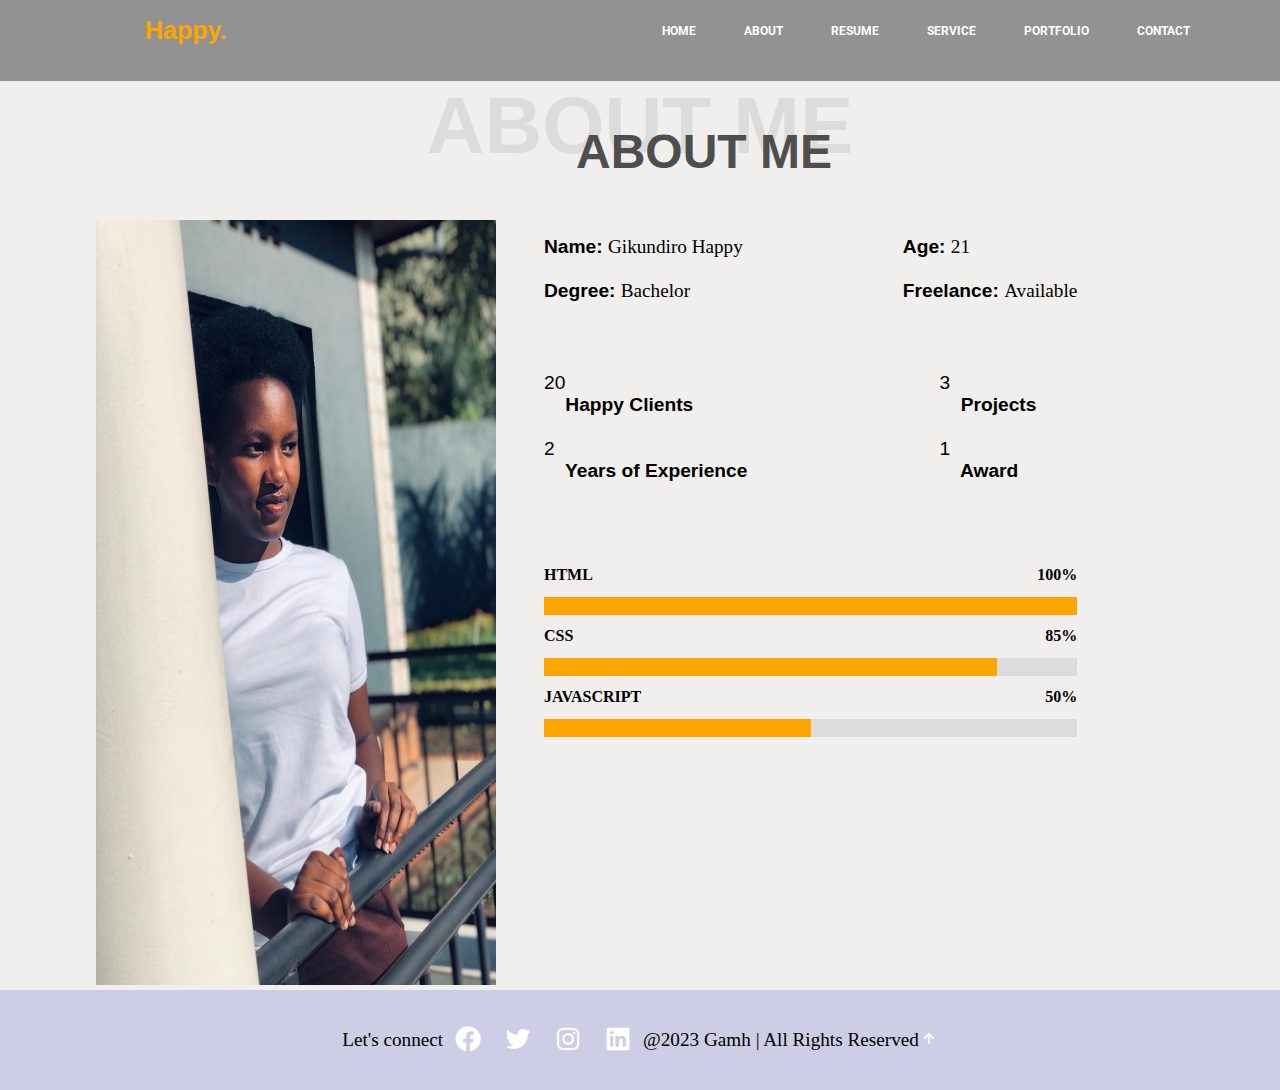
==== about.html @ 7fcf054d "linking html  pages with a css page" ====
<!DOCTYPE html>
<html lang="en">
  <head>
    <meta charset="UTF-8" />
    <meta http-equiv="X-UA-Compatible" content="IE=edge" />
    <meta name="viewport" content="width=device-width, initial-scale=1.0" />
    <title>MY PORTFOLIO</title>
    <link
      rel="icon"
      href="https://images.pexels.com/photos/4065876/pexels-photo-4065876.jpeg?auto=compress&cs=tinysrgb&w=600"
    />
    <link
      rel="stylesheet"
      href="https://code.ionicframework.com/ionicons/2.0.1/css/ionicons.min.css"
    />
    <link rel="preconnect" href="https://fonts.googleapis.com" />
    <link rel="preconnect" href="https://fonts.gstatic.com" crossorigin />
    <link
      href="https://fonts.googleapis.com/css2?family=Roboto:ital,wght@0,100;0,300;0,400;0,500;0,700;1,300;1,400;1,700&display=swap"
      rel="stylesheet"
    />
    <link rel="stylesheet" href="index.css" />
    <link
      href="https://unpkg.com/boxicons@2.1.4/css/boxicons.min.css"
      rel="stylesheet"
    />
  </head>
  <body>
    <div class="nav-bar">
      <div class="logo">
        <!-- <img src="./images/logo.PNG" alt=""> -->
        <p><a href="#home"> Happy.</a></p>
      </div>
      <div>
        <ul class="nav-list">
          <li class="nav-link"><a href="index.html">HOME</a></li>
          <li class="nav-link"><a href="about.html">ABOUT</a></li>
          <li class="nav-link"><a href="resume.html">RESUME</a></li>
          <li class="nav-link"><a href="service.html">SERVICE</a></li>
          <li class="nav-link"><a href="portfolio.html">PORTFOLIO</a></li>
          <li class="nav-link"><a href="contact.html">CONTACT</a></li>
        </ul>
      </div>
    </div>
    <div class="container">
        <div class="about" id="about">
            <div class="about-section">
              <div class="word">
                <h1 class="par">ABOUT ME</h1>
                <h3 class="para">ABOUT ME</h3>
              </div>
              <div class="both">
                <div class="image-box">
                  <img src="images/photo.jpeg" alt="" />
                </div>
                <div class="division">
                <div class="part">
                  <div class="part-one">
                    <p><span class="ion-chevron-right"></span><b><span class="fact"> Name: </b></span>Gikundiro Happy</p><br>
                    <p><span class="ion-chevron-right"></span><b><span class="fact"> Degree: </b></span>Bachelor</p><br>
                    </div>
                    <div class="part-two">
                    <p><span class="ion-chevron-right"></span><b><span class="fact"> Age: </b></span>21</p><br>
                    <p><span class="ion-chevron-right"></span><b><span class="fact"> Freelance: </b></span>Available</p>
                  </div>
                </div>
                <div class="key">
                  <div class="key-one">
                    <p><span class="ion-happy-outline"></span><span class="fact"> 20<b> <br>&nbsp &nbsp  Happy Clients</b></span></p><br>
                    <p><span class="ion-android-time"></span><span class="fact"> 2<b> <br>&nbsp &nbsp  Years of Experience</b></span></p><br>
                  </div>
                  <div class="key-two">
                    <p><span class="ion-ios-browsers-outline"></span><span class="fact"> 3<b><br> &nbsp &nbsp Projects</b></span></p><br>
                    <p><span class="ion-ribbon-b"></span><span class="fact"> 1<b><br>&nbsp &nbsp  Award</b></span></p><br>
                  </div>
                </div>
                <div class="skills">
                  <div class="html-skills">
                    <div>HTML</div>
                    <div>100%</div>
                     </div><br>
                   <span class="bar"><span class="html"></span></span><br>
                   
                  <div class="html-skills">
                    <div>CSS</div>
                    <div>85%</div>
                    </div> <br>
                    <span class="bar"><span class="css"></span></span><br>
      
                  <div class="html-skills">
                    <div>JAVASCRIPT</div>
                    <div>50%</div>
                    </div><br>
                    <span class="bar"><span class="js"></span></span><br>
                </div>
              </div>
              </div>
            </div>
          </div>
    </div>
    <footer>
      
      <p>Let's connect</p>
      <ul class="social-icons">
        <li>
          <a href="#"
            ><span
              ><i
                class="bx bxl-facebook-circle"
                style="color: #fffffe"
              ></i></span
          ></a>
        </li>
        <li>
          <a href="#"
            ><span><i class="bx bxl-twitter" style="color: #fffffe"></i></span
          ></a>
        </li>
        <li>
          <a href="#"
            ><span><i class="bx bxl-instagram" style="color: #fcfcfb"></i></span
          ></a>
        </li>
        <li>
          <a href="#"
            ><span
              ><i
                class="bx bxl-linkedin-square"
                style="color: #fffffe"
              ></i></span
          ></a>
        </li>
      </ul>
      <br />
      <p class="copyright">@2023 Gamh | All Rights Reserved</p>
      <a href="about.html"
        ><span class="fresh"
          ><i class="bx bx-up-arrow-alt" style="color: #ffffff"></i></span
      ></a>
    </footer>
  </body>
</html>
---- index.css ----
* {
  padding: 0;
  margin: 0;
  box-sizing: border-box;
}
body {
  font-size: 1.2rem;
  color: black;
  background-color: rgb(241, 238, 238);
  font-family: " Arial, sans-serif";
}

/* My home page section */
.content {
  height: 100vh;
  background-position: center;
  background-repeat: no-repeat;
  background-size: cover;
  background-attachment: fixed;
  object-fit: cover;
  background-image: url(https://images.pexels.com/photos/2528118/pexels-photo-2528118.jpeg?auto=compress&cs=tinysrgb&w=600);
  opacity: 0.9;
  padding: 15rem 0rem 0rem 10rem;
  line-height: 1.5rem;
}
.name h3 {
  font-family: "Franklin Gothic Medium", "Arial Narrow", Arial, sans-serif;
}
.name h3::after {
  content: "";
  width: 20%;
  height: 2px;
  display: block;
  position: relative;
  background-color: orange;
  bottom: 0px;
  margin-left: 220px;
}
.name p {
  font-size: 23px;
}
.icons-ic {
  margin: 0.3rem;
}
.icons-ic i {
  background-color: rgb(208, 196, 196);
  margin: 0 auto 20px auto;
  border-radius: 50%;
  text-align: center;
  display: inline-block;
  padding-top: 0.5rem;
  height: 2.5rem;
  width: 2.5rem;
  font-size: 1.6rem;
}
.icons-ic i:hover {
  background: orange;
}
.name h3 {
  font-weight: bold;
  font-family: "Franklin Gothic Medium", "Arial Narrow", Arial, sans-serif;
}
.nav-bar {
  padding-bottom: 1rem;
  position: fixed;
  background-color: rgb(147, 146, 146);
  width: 100%;
  height: 9vh;
  z-index: 999;
  padding-right: 90px;
  padding-left: 25px;
  font-weight: bold;
  font-family: "Roboto", sans-serif;
  display: flex;
  justify-content: space-between;
}
.logo p {
  margin-top: 16px;
  margin-left: 120px;
}
.logo p a {
  text-decoration: none;
  font-weight: bold;
  color: orange;
  font-size: 25px;
}
.nav-bar img {
  height: 60px;
  width: 120px;
}
.nav-bar .nav-list {
  display: flex;
  gap: 3rem;
  list-style-type: none;
  margin-top: 1rem;
}
.nav-bar .nav-list .nav-link a:link,
.nav-bar .nav-list .nav-link a:visited {
  text-decoration: none;
  color: white;
  font-size: 0.75rem;
  font-family: "Roboto", sans-serif;
}
.nav-bar .nav-list .nav-link a:hover,
.nav-bar .nav-list .nav-link a:active {
  color: orange;
}
.nav {
  display: flex;
  justify-content: space-between;
  background-color: rgb(251, 225, 225);
  padding: 1rem 5rem;
}
.logo {
  font-family: "Franklin Gothic Medium", "Arial Narrow", Arial, sans-serif;
}

/* My About Section */

.word {
  text-align: center;
  margin-top: 3rem;
  font-family: "Franklin Gothic Medium", "Arial Narrow", Arial, sans-serif;
}
.word .par {
  font-size: 5rem;
  color: rgb(221, 220, 220);
}
.word .para {
  position: absolute;
  color: rgb(78, 78, 78);
  margin-top: -3rem;
  padding-left: 30rem;
  font-size: 3rem;
}
.container {
  padding: 2rem 6rem 0rem 6rem;
}
.both {
  margin-top: 3rem;
  display: flex;
  gap: 3rem;
}
.image-box img {
  height: 85vh;
  width: 25rem;
}
.part {
  display: flex;
  padding-top: 1rem;
  gap: 10rem;
}
.key {
  display: flex;
  padding-top: 3rem;
  gap: 12rem;
}
.fact {
  font-family: "Franklin Gothic Medium", "Arial Narrow", Arial, sans-serif;
}
.ion-ribbon-b,
.ion-ios-browsers-outline,
.ion-android-time,
.ion-happy-outline,
.ion-chevron-right {
  color: orange;
}
.skills {
  padding-top: 4rem;
  line-height: 0.9rem;
}
.html-skills {
  display: flex;
  justify-content: space-between;
  font-family: serif;
  font-weight: bold;
  font-size: 1rem;
}
.bar {
  height: 2vh;
  display: block;
  background-color: rgb(221, 219, 219);
}
.bar span {
  height: 2vh;
  float: left;
  background-color: orange;
}
.html {
  width: 100%;
  animation: html;
}
.css {
  width: 85%;
  animation: css;
}
.js {
  width: 50%;
  animation: html;
}

/* My Resume Section */

.word-two {
  text-align: center;
  margin-top: 3rem;
  font-family: "Franklin Gothic Medium", "Arial Narrow", Arial, sans-serif;
}
.word-two .par-two {
  font-size: 5rem;
  color: rgb(221, 220, 220);
}
.word-two .para-two {
  position: absolute;
  color: rgb(78, 78, 78);
  margin-top: -3rem;
  padding-left: 28rem;
  font-size: 3rem;
}
.section {
  display: flex;
  justify-content: space-between;
  padding-top: 3rem;
}

.education-section h1 {
  font-family: "Roboto", sans-serif;
  font-size: 2rem;
  margin-bottom: 2rem;
}
.education-section .level {
  font-family: "Roboto", sans-serif;
  font-size: 1.3rem;
  color: orange;
}
.education-section p {
  font-size: 1.3rem;
}
.circle-1 {
  border-radius: 50%;
  height: 3vh;
  margin-left: -40px;
  width: 5%;
  border: 2px solid gray;
}
.line-1 {
  position: absolute;
  margin-left: -30px;
  height: 24.5vh;
  width: 2px;
  background-color: gray;
}
#ordinary-line {
  height: 13vh;
}
#expe-circle {
  border-radius: 50%;
  height: 3vh;
  margin-left: -52px;
  width: 5%;
  border: 2px solid gray;
}
#expe-line {
  margin-left: -40px;
  height: 58vh;
}
.experience-section h1 {
  font-family: "Roboto", sans-serif;
  font-size: 2rem;
  margin-bottom: 2rem;
}
.experience-section .level {
  color: orange;
  font-family: "Roboto", sans-serif;
}
.experience-section p,
ul li {
  font-size: 1.3rem;
}

/* My service Section */

.word-three {
  text-align: center;
  margin-top: 3rem;
  font-family: "Franklin Gothic Medium", "Arial Narrow", Arial, sans-serif;
}
.word-three .par-three {
  font-size: 5rem;
  color: rgb(221, 220, 220);
}
.word-three .para-three {
  position: absolute;
  color: rgb(78, 78, 78);
  margin-top: -3rem;
  padding-left: 26rem;
  font-size: 3rem;
}
.cards {
  margin-top: 5rem;
  margin-bottom: 1rem;
  display: flex;
  height: 50vh;
  width: 72rem;
  gap: 2rem;
}
.card-one {
  padding: 30px;
  /* position: relative; */
  /* overflow: hidden; */
  background: #fff;
  box-shadow: 0 10px 29px 0 rgba(68, 88, 144, 0.1);
  /* transition: all 0.3s ease-in-out; */
  text-align: center;
  border: 1px solid #fff;
}
.card-one p {
  font-size: 1.2rem;
  line-height: 1.5rem;
}
.card-one .icons {
  margin: 0 auto 20px auto;
  padding-top: 17px;
  display: inline-block;
  text-align: center;
  border-radius: 50%;
  width: 72px;
  height: 72px;
  background: #fff4df;
}
.paragr {
  font-weight: bold;
  text-align: center;
  font-family: "Roboto", sans-serif;
}

.card-one i {
  font-size: 36px;
  line-height: 1;
  color: #ffb727;
}
.card-one:hover {
  border: 1px solid orange;
}
.card-one:hover .paragr {
  color: orange;
}

/* My Portfolio Section  */

.word-four {
  text-align: center;
  margin-top: 3rem;
  font-family: "Franklin Gothic Medium", "Arial Narrow", Arial, sans-serif;
}
.word-four .par-four {
  font-size: 5rem;
  color: rgb(221, 220, 220);
}
.word-four .para-four {
  position: absolute;
  color: rgb(78, 78, 78);
  margin-top: -3rem;
  padding-left: 25rem;
  font-size: 3rem;
}
.image-cards {
  width: 100%;
  padding: 50px 50px;
}
.image-cards .apps-box {
  width: 95%;
  display: grid;
  grid-template-columns: 1fr 1fr 1fr;
  grid-gap: 10px;
  transition: all 03s;
  z-index: -5;
}
.image-cards .apps-box .apps {
  overflow: hidden;
}
.image-cards .apps-box .apps img {
  width: 350px;
  height: 250px;
  position: relative;
  transition: all 0.8s ease-in-out;
}
.image-cards .apps-box .apps:hover img {
  transform: scale(1.1);
  opacity: 0.4;
}
.image-cards .apps-box .apps h3 {
  position: absolute;
  font-size: 30px;
  font-family: mv boli;
  opacity: 0;
  padding-left: 120px;
  color: orange;
  padding-top: 20px;
  transition: 0.3s;
}
.image-cards .apps-box .apps:hover h3 {
  opacity: 1;
}
.image-cards .apps-box .apps p {
  position: absolute;
  font-size: 20px;
  opacity: 0;
  padding-left: 50px;
  color: white;
  padding-top: 80px;
  transition: 0.3s;
}
.image-cards .apps-box .apps:hover p {
  opacity: 1;
}
.apps {
  background: black;
  display: flex;
  justify-content: space-between;
}

/* My contact Section  */

.word-five {
  text-align: center;
  margin-top: 3rem;
  font-family: "Franklin Gothic Medium", "Arial Narrow", Arial, sans-serif;
}
.word-five .par-five {
  font-size: 5rem;
  color: rgb(221, 220, 220);
}
.word-five .para-five {
  position: absolute;
  color: rgb(78, 78, 78);
  margin-top: -3rem;
  padding-left: 27rem;
  font-size: 3rem;
}
.test {
  display: flex;
  justify-content: space-between;
  margin-top: 3rem;
}
.address {
  background-color: white;
  box-shadow: 0 10px 29px 0 rgba(68, 88, 144, 0.1);
  margin: 1rem;
  width: 35rem;
  height: 6rem;
  padding: 1rem;
}
.test i {
  background: #fff4df;
  height: 2.5rem;
  width: 2.5rem;
  text-align: center;
  padding-top: 0.5rem;
  border-radius: 50%;
  font-size: 1.5rem;
}
#social {
  margin-top: -1.5rem;
  margin-left: 3.5rem;
}
#social i {
  background-color: white;
  border: 1px solid grey;
  height: 2rem;
  width: 2rem;
  text-align: center;
  padding-bottom: 1rem;
  font-size: 1.1rem;
}
#social i:hover {
  background-color: orange;
  color: white;
}
.send-text {
  background-color: white;
  box-shadow: 0 10px 29px 0 rgba(68, 88, 144, 0.1);
  width: 100%;
  height: 65vh;
  font-size: 1.2rem;
  margin-left: 1rem;
  margin-bottom: 3rem;
  padding: 1rem 2rem 2rem 1rem;
}
.your-name {
  padding: 0.6rem;
  background-color: white;
  font-size: 1.2rem;
  border: 1px solid rgb(182, 181, 181);
  outline: none;
}
.your-email {
  padding: 0.6rem;
  background-color: white;
  border: none;
  font-size: 1.2rem;
  border: 1px solid rgb(182, 181, 181);
  outline: none;
}
.subject {
  padding: 0.6rem;
  width: 67rem;
  margin: 1rem;
  font-size: 1.2rem;
  background-color: white;
  border: none;
  border: 1px solid rgb(182, 181, 181);
  outline: none;
}
.message {
  margin: 1rem;
  padding: 0.6rem;
  color: black;
  font-size: 1.2rem;
  background-color: white;
  border: none;
  border: 1px solid rgb(182, 181, 181);
  outline: none;
}
.name-email {
  display: flex;
  justify-content: space-between;
  margin: 1rem;
}
.name-email .your-name,
.your-email {
  width: 33rem;
}
.message {
  width: 67rem;
  height: 25vh;
  border: 1px solid rgb(182, 181, 181);
}
button {
  padding: 0.6rem 2rem;
  text-align: center;
  margin-left: 30rem;
  background-color: orange;
  color: white;
  border: none;
  border-radius: 0.3rem;
  font-size: 1rem;
}
button:hover {
  opacity: 0.8;
}

/* footer */

footer {
  position: relative;
  width: 100%;
  background-color: rgb(205, 205, 229);
  min-height: 100px;
  padding: 20px 50px;
  display: flex;
  justify-content: center;
  align-items: center;
}
footer .social-icons {
  display: flex;
  position: relative;
  justify-content: center;
  margin: 10px 0;
  flex-wrap: wrap;
}
footer .social-icons li {
  list-style: none;
}
footer .social-icons li a span i {
  font-size: 30px;
  color: white;
  margin: 0 10px;
  display: inline-block;
  transition: 0.5s;
}
footer .social-icons li a :hover {
  transform: translateY(-10px);
}

/* Responsineness */
@media screen and (max-width: 800px) {
  .nav-bar {
    display: block;
    width: 56.8%;
  }
  .nav-bar .nav-list {
    display: flex;
    gap: 30px;
    /* justify-content: center; */
    /* display: block; */
  }
  .nav-bar .nav-list .nav-link a:link,
  .nav-bar .nav-list .nav-link a:visited {
    font-size: 10px;
  }

  /* home page  */
  .content .name h3 {
    margin-top: 0;
    width: 100%;
    font-size: 15px;
    margin-left: -130px;
  }
  .content .name h3::after {
    width: 25%;
    margin-left: 150px;
  }
  .content .name p {
    width: 50%;
    font-size: 18px;
    margin-left: -130px;
  }
  .content {
    width: 100%;
    height: 50vh;
    background-position: bottom;
  }
  .content .icons-ic {
    margin-left: -85px;
  }
  .content .icons-ic i {
    margin: 0 80px 0 0;
  }

  /* about page  */
  .word .par {
    margin-left: -380px;
    font-size: 40px;
    text-align: center;
  }
  .word .para {
    margin-left: -430px;
    font-size: 35px;
    position: absolute;
    padding-top: 20px;
    text-align: center;
  }
  .both {
    display: block;
  }
  .container {
    padding-left: 60px;
  }
  /* #about {
    font-size: 30px;
  } */
  /* .both .image-box img {
    width: 100%;
    height: 60vh;
  } */
  #about {
    font-size: 15px;
  }
  .both .image-box img {
    width: 50%;
    height: 30vh;
  }
  .division .part {
    display: block;
  }
  .division .key {
    display: block;
  }
  .skills {
    padding-top: 4rem;
    line-height: 0.9rem;
  }
  /* .html-skills {
    font-size: 30px;
  } */
  .html-skills {
    font-size: 20px;
    display: block;
  }
  /* .bar {
    width: 100%;
    height: 1vh;
    display: block;
    background-color: rgb(221, 219, 219);
  } */
  .bar {
    width: 55%;
    height: 1vh;
    display: block;
    background-color: rgb(221, 219, 219);
  }
  .bar span {
    height: 1vh;
    float: left;
    background-color: orange;
  }
  .html {
    width: 100%;
    animation: html;
  }
  .css {
    width: 85%;
    animation: css;
  }
  .js {
    width: 50%;
    animation: html;
  }

  /* resume page  */
  .word-two .par-two {
    margin-left: -330px;
    font-size: 40px;
    text-align: center;
  }
  .word-two .para-two {
    margin-left: -380px;
    font-size: 35px;
    position: absolute;
    padding-top: 20px;
    text-align: center;
  }
  .section {
    display: block;
    width: 100%;
  }
  .section .education-section .section-one .level-one .level {
    margin-left: 30px;
  }
  /* .section .education-section .section-one .level-one p {
    font-size: 30px;
    padding-left: 30px;
  } */
  .section .education-section .section-one .level-one p {
    font-size: 17px;
    padding-left: 30px;
  }
  .section .education-section .section-one .level-one .circle-1 {
    margin-left: 0px;
    background-color: grey;
  }
  .section .education-section .section-one .level-one .line-1 {
    margin-left: 13px;
  }
  .section .experience-section h1 {
    margin-top: 90px;
  }
  .section .experience-section .section-two .level-one .level {
    margin-left: 30px;
  }
  .section .experience-section .section-two .level-one #expe-circle {
    margin-left: 0;
    background-color: grey;
  }
  /* .section .experience-section .section-two .level-one #expe-line {
    margin-left: 14px;
    height: 70vh;
  } */
  .section .experience-section .section-two .level-one #expe-line {
    margin-left: 14px;
    height: 28vh;
  }
  /* .section .experience-section .section-two .level-one p {
    padding-left: 25px;
    font-size: 28px;
  } */
  .section .experience-section .section-two .level-one p {
    padding-left: 25px;
    font-size: 13px;
  }
  /* .section .experience-section .section-two .level-one ul li {
    padding-left: 25px;
    list-style: none;
    font-size: 30px;
  } */
  .section .experience-section .section-two .level-one ul li {
    padding-left: 25px;
    list-style: none;
    font-size: 13px;
  }

  /* service page  */
  .word-three .par-three {
    margin-left: -330px;
    font-size: 40px;
    text-align: center;
  }
  .word-three .para-three {
    margin-left: -360px;
    font-size: 35px;
    position: absolute;
    padding-top: 20px;
    text-align: center;
  }
  /* .cards {
    display: flex;
    flex-wrap: wrap;
    width: 100%;
    height: 80vh;
  } */
  .cards {
    display: flex;
    flex-wrap: wrap;
    width: 100%;
    height: 100vh;
  }
  /* .cards .card-one {
    width: 40%;
    height: 35vh;
  } */
  /* .cards .card-one {
    width: 50%;
    height: 35vh;
  } */
  .cards .card-one {
    width: 50%;
    height: 30vh;
  }
  .cards .card-one p {
    font-size: 20px;
    line-height: 19px;
  }

  /* portfolio page  */
  #portfolio {
    margin-top: 350px;
  }
  .word-four .par-four {
    margin-left: -320px;
    font-size: 40px;
    text-align: center;
  }
  .word-four .para-four {
    margin-left: -350px;
    font-size: 35px;
    position: absolute;
    padding-top: 20px;
    text-align: center;
  }
  .image-cards .apps-box {
    display: flex;
    flex-wrap: wrap;
    width: 100%;
  }
  /* .image-cards .apps-box .apps {
    width: 45%;
  } */
  .image-cards .apps-box .apps {
    width: 50%;
  }
  /* .image-cards .apps-box .apps p {
    font-size: 20px;
    padding-left: 5px;
    text-align: center;
  } */
  .image-cards .apps-box .apps p {
    font-size: 20px;
    padding-left: 10px;
    text-align: center;
  }

  /* contact page   */
  .word-five .par-five {
    margin-left: -320px;
    font-size: 40px;
    text-align: center;
  }
  .word-five .para-five {
    margin-left: -370px;
    font-size: 35px;
    position: absolute;
    padding-top: 20px;
    text-align: center;
  }
  .test {
    display: block;
  }
  /* .test .address-section .address {
    width: 600px;
    height: 10vh;
  } */
  .test .address-section .address {
    width: 300px;
    height: 10vh;
  }
  /* .test .call .address {
    width: 600px;
    height: 10vh;
  } */
  .test .call .address {
    width: 300px;
    height: 10vh;
  }
  /* .send-text {
    width: 98%;
  } */
  .send-text {
    width: 49%;
    height: 60vh;
  }
  .send-text .name-email {
    display: block;
  }
  .send-text .name-email input {
    width: 90%;
  }
  .send-text input {
    width: 80%;
  }
  .send-text .message {
    width: 80%;
  }
  .send-text .name-email .your-name {
    margin-bottom: 30px;
  }
  .send-text button {
    margin-left: 15px;
  }
}
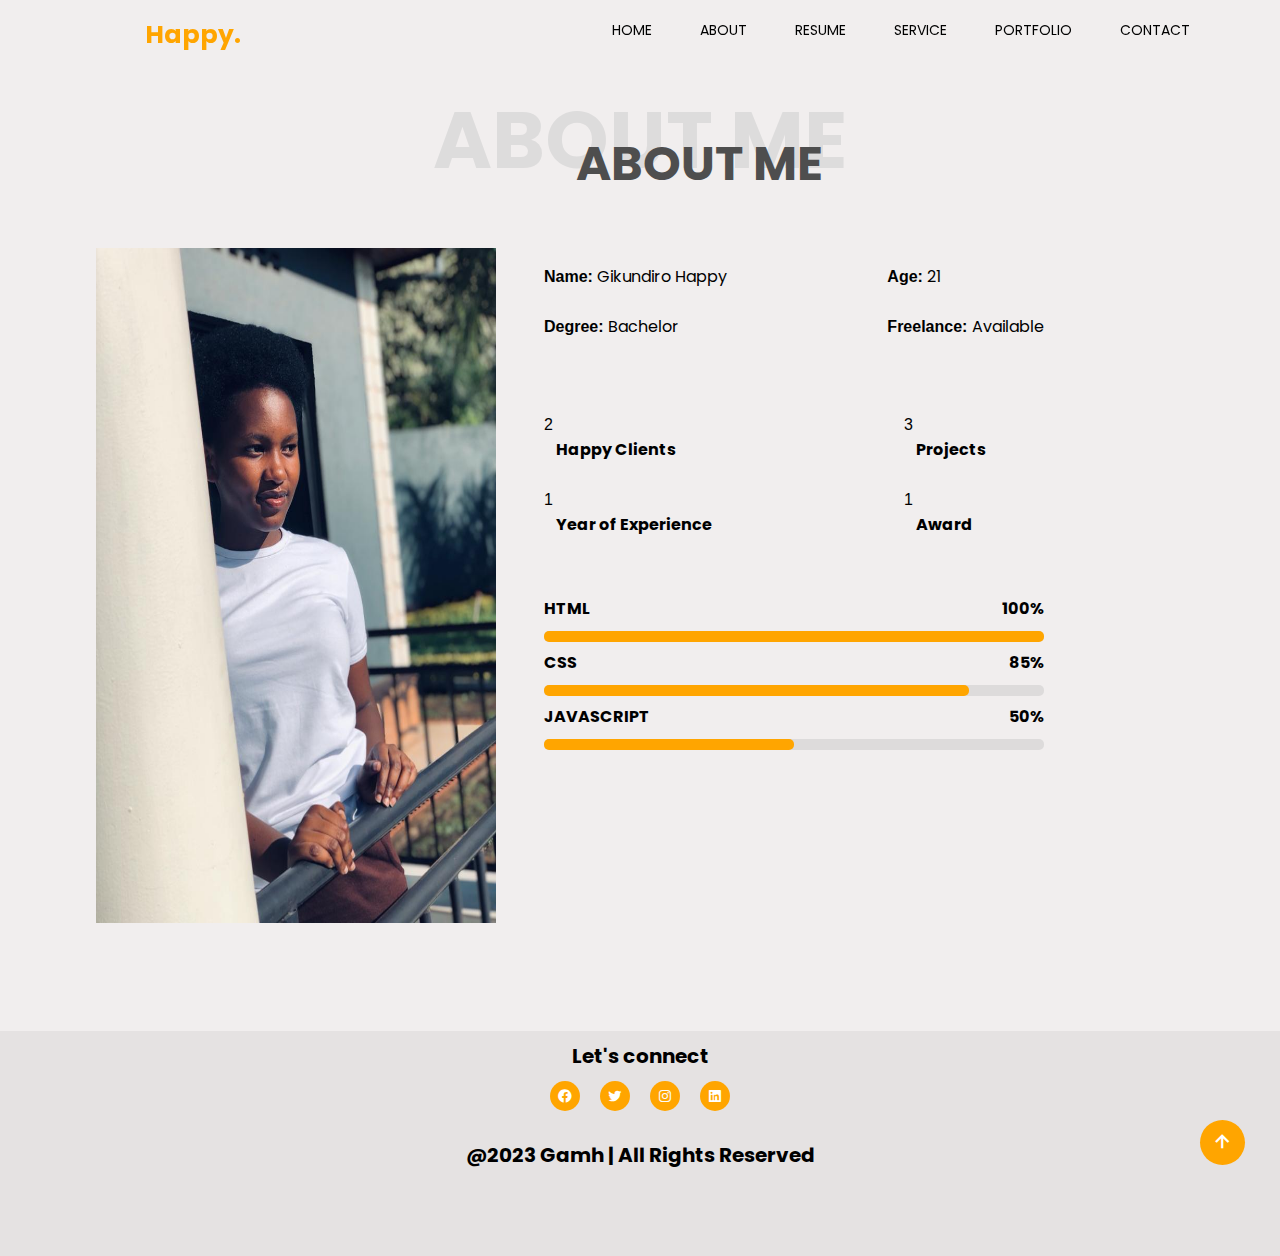
==== commit 4cfeb88f: "made changes on service page" ====
--- a/about.html
+++ b/about.html
@@ -24,12 +24,15 @@
       href="https://unpkg.com/boxicons@2.1.4/css/boxicons.min.css"
       rel="stylesheet"
     />
+    <link rel="preconnect" href="https://fonts.googleapis.com">
+<link rel="preconnect" href="https://fonts.gstatic.com" crossorigin>
+<link href="https://fonts.googleapis.com/css2?family=Poppins:ital,wght@0,100;0,400;0,700;0,800;1,100;1,700;1,800&family=Roboto:ital,wght@0,100;0,300;0,400;0,500;0,700;1,300;1,400;1,700&family=Ubuntu:ital,wght@0,400;0,500;0,700;1,400;1,500;1,700&display=swap" rel="stylesheet">
   </head>
   <body>
     <div class="nav-bar">
       <div class="logo">
         <!-- <img src="./images/logo.PNG" alt=""> -->
-        <p><a href="#home"> Happy.</a></p>
+        <p><a href="index.html"> Happy.</a></p>
       </div>
       <div>
         <ul class="nav-list">
@@ -66,8 +69,8 @@
                 </div>
                 <div class="key">
                   <div class="key-one">
-                    <p><span class="ion-happy-outline"></span><span class="fact"> 20<b> <br>&nbsp &nbsp  Happy Clients</b></span></p><br>
-                    <p><span class="ion-android-time"></span><span class="fact"> 2<b> <br>&nbsp &nbsp  Years of Experience</b></span></p><br>
+                    <p><span class="ion-happy-outline"></span><span class="fact"> 2<b> <br>&nbsp &nbsp  Happy Clients</b></span></p><br>
+                    <p><span class="ion-android-time"></span><span class="fact"> 1<b> <br>&nbsp &nbsp  Year of Experience</b></span></p><br>
                   </div>
                   <div class="key-two">
                     <p><span class="ion-ios-browsers-outline"></span><span class="fact"> 3<b><br> &nbsp &nbsp Projects</b></span></p><br>
@@ -138,5 +141,6 @@
           ><i class="bx bx-up-arrow-alt" style="color: #ffffff"></i></span
       ></a>
     </footer>
+    <script src="script.js"></script>
   </body>
 </html>
--- a/index.css
+++ b/index.css
@@ -2,12 +2,12 @@
   padding: 0;
   margin: 0;
   box-sizing: border-box;
+  font-family: "poppins", sans-serif;
 }
 body {
   font-size: 1.2rem;
   color: black;
   background-color: rgb(241, 238, 238);
-  font-family: " Arial, sans-serif";
 }
 
 /* My home page section */
@@ -22,22 +22,93 @@
   opacity: 0.9;
   padding: 15rem 0rem 0rem 10rem;
   line-height: 1.5rem;
+  padding-left: 207px;
 }
 .name h3 {
-  font-family: "Franklin Gothic Medium", "Arial Narrow", Arial, sans-serif;
-}
-.name h3::after {
+  font-size: 18px;
+}
+/* .name h3::after {
   content: "";
-  width: 20%;
+  width: 17%;
   height: 2px;
   display: block;
   position: relative;
   background-color: orange;
   bottom: 0px;
   margin-left: 220px;
+} */
+.animated-text span {
+  position: relative;
+}
+.animated-text span::before {
+  content: "UI/UX Designer";
+  color: orange;
+  animation: words 20s infinite;
+}
+.animated-text span::after {
+  content: "";
+  position: absolute;
+  border-left: 2px solid orange;
+  right: -8px;
+  background-color: white;
+  height: 100%;
+  width: calc(100% + 8px);
+  animation: cursor, 6s infinite, typing 20s steps(14) infinite;
+}
+@keyframes cursor {
+  to {
+    border-left: 2px solid orange;
+  }
+}
+@keyframes words {
+  0%,
+  20% {
+    content: "Web developer";
+  }
+  21%,
+  40% {
+    content: "UI/UX Desgner";
+  }
+  41%,
+  60% {
+    content: "Web developer";
+  }
+  61%,
+  80% {
+    content: "UI/UX Desgner";
+  }
+  /* 81%,
+  100% {
+    content: "web";
+  } */
+}
+@keyframes typing {
+  10%,
+  15%,
+  30%,
+  35%,
+  50%,
+  55%,
+  70%,
+  75%,
+  90%,
+  95% {
+    width: 0;
+  }
+  5%,
+  20%,
+  25%,
+  40%,
+  45%,
+  68%,
+  65%,
+  80%,
+  85% {
+    width: calc(100% + 8px);
+  }
 }
 .name p {
-  font-size: 23px;
+  font-size: 17px;
 }
 .icons-ic {
   margin: 0.3rem;
@@ -48,31 +119,30 @@
   border-radius: 50%;
   text-align: center;
   display: inline-block;
-  padding-top: 0.5rem;
+  padding-top: 0.6rem;
   height: 2.5rem;
   width: 2.5rem;
-  font-size: 1.6rem;
+  font-size: 20px;
 }
 .icons-ic i:hover {
   background: orange;
 }
 .name h3 {
   font-weight: bold;
-  font-family: "Franklin Gothic Medium", "Arial Narrow", Arial, sans-serif;
 }
 .nav-bar {
   padding-bottom: 1rem;
   position: fixed;
-  background-color: rgb(147, 146, 146);
   width: 100%;
   height: 9vh;
   z-index: 999;
   padding-right: 90px;
   padding-left: 25px;
-  font-weight: bold;
-  font-family: "Roboto", sans-serif;
   display: flex;
   justify-content: space-between;
+}
+.nav-bar.scrolled {
+  background-color: rgb(147, 146, 146);
 }
 .logo p {
   margin-top: 16px;
@@ -97,14 +167,19 @@
 .nav-bar .nav-list .nav-link a:link,
 .nav-bar .nav-list .nav-link a:visited {
   text-decoration: none;
-  color: white;
-  font-size: 0.75rem;
-  font-family: "Roboto", sans-serif;
+  color: black;
+  font-size: 14px;
 }
 .nav-bar .nav-list .nav-link a:hover,
 .nav-bar .nav-list .nav-link a:active {
   color: orange;
 }
+.nav-bar.scrolled .nav-list .nav-link a {
+  color: white;
+}
+.nav-bar.scrolled .nav-list .nav-link a:hover {
+  color: orange;
+}
 .nav {
   display: flex;
   justify-content: space-between;
@@ -117,6 +192,9 @@
 
 /* My About Section */
 
+#about {
+  margin-bottom: 100px;
+}
 .word {
   text-align: center;
   margin-top: 3rem;
@@ -129,7 +207,7 @@
 .word .para {
   position: absolute;
   color: rgb(78, 78, 78);
-  margin-top: -3rem;
+  margin-top: -4.5rem;
   padding-left: 30rem;
   font-size: 3rem;
 }
@@ -142,18 +220,20 @@
   gap: 3rem;
 }
 .image-box img {
-  height: 85vh;
+  height: 75vh;
   width: 25rem;
 }
 .part {
   display: flex;
   padding-top: 1rem;
   gap: 10rem;
+  font-size: 16px;
 }
 .key {
   display: flex;
   padding-top: 3rem;
   gap: 12rem;
+  font-size: 16px;
 }
 .fact {
   font-family: "Franklin Gothic Medium", "Arial Narrow", Arial, sans-serif;
@@ -166,7 +246,7 @@
   color: orange;
 }
 .skills {
-  padding-top: 4rem;
+  padding-top: 2.5rem;
   line-height: 0.9rem;
 }
 .html-skills {
@@ -177,26 +257,52 @@
   font-size: 1rem;
 }
 .bar {
-  height: 2vh;
+  height: 1.2vh;
   display: block;
   background-color: rgb(221, 219, 219);
+  border-radius: 5px;
 }
 .bar span {
-  height: 2vh;
+  height: 1.2vh;
+  border-radius: 5px;
   float: left;
   background-color: orange;
 }
 .html {
   width: 100%;
-  animation: html;
+  animation: html 3s;
 }
 .css {
   width: 85%;
-  animation: css;
+  animation: css 3s;
 }
 .js {
   width: 50%;
-  animation: html;
+  animation: js 3s;
+}
+@keyframes html {
+  0% {
+    width: 0%;
+  }
+  100% {
+    width: 100%;
+  }
+}
+@keyframes css {
+  0% {
+    width: 0%;
+  }
+  100% {
+    width: 85%;
+  }
+}
+@keyframes js {
+  0% {
+    width: 0%;
+  }
+  100% {
+    width: 50%;
+  }
 }
 
 /* My Resume Section */
@@ -213,7 +319,7 @@
 .word-two .para-two {
   position: absolute;
   color: rgb(78, 78, 78);
-  margin-top: -3rem;
+  margin-top: -4.5rem;
   padding-left: 28rem;
   font-size: 3rem;
 }
@@ -221,20 +327,19 @@
   display: flex;
   justify-content: space-between;
   padding-top: 3rem;
+  margin-bottom: 100px;
 }
 
 .education-section h1 {
-  font-family: "Roboto", sans-serif;
   font-size: 2rem;
   margin-bottom: 2rem;
 }
 .education-section .level {
-  font-family: "Roboto", sans-serif;
   font-size: 1.3rem;
   color: orange;
 }
 .education-section p {
-  font-size: 1.3rem;
+  font-size: 17px;
 }
 .circle-1 {
   border-radius: 50%;
@@ -242,6 +347,7 @@
   margin-left: -40px;
   width: 5%;
   border: 2px solid gray;
+  background-color: gray;
 }
 .line-1 {
   position: absolute;
@@ -275,11 +381,14 @@
 }
 .experience-section p,
 ul li {
-  font-size: 1.3rem;
+  font-size: 17px;
 }
 
 /* My service Section */
 
+#service {
+  margin-bottom: 100px;
+}
 .word-three {
   text-align: center;
   margin-top: 3rem;
@@ -292,7 +401,7 @@
 .word-three .para-three {
   position: absolute;
   color: rgb(78, 78, 78);
-  margin-top: -3rem;
+  margin-top: -4.5rem;
   padding-left: 26rem;
   font-size: 3rem;
 }
@@ -306,16 +415,13 @@
 }
 .card-one {
   padding: 30px;
-  /* position: relative; */
-  /* overflow: hidden; */
   background: #fff;
   box-shadow: 0 10px 29px 0 rgba(68, 88, 144, 0.1);
-  /* transition: all 0.3s ease-in-out; */
   text-align: center;
   border: 1px solid #fff;
 }
 .card-one p {
-  font-size: 1.2rem;
+  font-size: 17px;
   line-height: 1.5rem;
 }
 .card-one .icons {
@@ -360,7 +466,7 @@
 .word-four .para-four {
   position: absolute;
   color: rgb(78, 78, 78);
-  margin-top: -3rem;
+  margin-top: -4.5rem;
   padding-left: 25rem;
   font-size: 3rem;
 }
@@ -394,7 +500,7 @@
   font-size: 30px;
   font-family: mv boli;
   opacity: 0;
-  padding-left: 120px;
+  padding-left: 80px;
   color: orange;
   padding-top: 20px;
   transition: 0.3s;
@@ -404,7 +510,7 @@
 }
 .image-cards .apps-box .apps p {
   position: absolute;
-  font-size: 20px;
+  font-size: 17px;
   opacity: 0;
   padding-left: 50px;
   color: white;
@@ -434,7 +540,7 @@
 .word-five .para-five {
   position: absolute;
   color: rgb(78, 78, 78);
-  margin-top: -3rem;
+  margin-top: -4.5rem;
   padding-left: 27rem;
   font-size: 3rem;
 }
@@ -442,6 +548,7 @@
   display: flex;
   justify-content: space-between;
   margin-top: 3rem;
+  font-size: 15px;
 }
 .address {
   background-color: white;
@@ -460,13 +567,15 @@
   border-radius: 50%;
   font-size: 1.5rem;
 }
+.left {
+  margin-left: 50px;
+}
 #social {
-  margin-top: -1.5rem;
+  margin-top: 2px;
   margin-left: 3.5rem;
 }
 #social i {
   background-color: white;
-  border: 1px solid grey;
   height: 2rem;
   width: 2rem;
   text-align: center;
@@ -490,7 +599,7 @@
 .your-name {
   padding: 0.6rem;
   background-color: white;
-  font-size: 1.2rem;
+  font-size: 14px;
   border: 1px solid rgb(182, 181, 181);
   outline: none;
 }
@@ -498,7 +607,7 @@
   padding: 0.6rem;
   background-color: white;
   border: none;
-  font-size: 1.2rem;
+  font-size: 14px;
   border: 1px solid rgb(182, 181, 181);
   outline: none;
 }
@@ -506,7 +615,7 @@
   padding: 0.6rem;
   width: 67rem;
   margin: 1rem;
-  font-size: 1.2rem;
+  font-size: 14px;
   background-color: white;
   border: none;
   border: 1px solid rgb(182, 181, 181);
@@ -516,7 +625,7 @@
   margin: 1rem;
   padding: 0.6rem;
   color: black;
-  font-size: 1.2rem;
+  font-size: 14px;
   background-color: white;
   border: none;
   border: 1px solid rgb(182, 181, 181);
@@ -555,366 +664,283 @@
 footer {
   position: relative;
   width: 100%;
-  background-color: rgb(205, 205, 229);
+  height: 25vh;
+  background-color: rgb(229, 226, 226);
+  background-repeat: no-repeat;
+  background-size: cover;
   min-height: 100px;
-  padding: 20px 50px;
-  display: flex;
+  padding: 10px 0px;
   justify-content: center;
   align-items: center;
 }
+footer p {
+  text-align: center;
+  font-size: 20px;
+  font-weight: bold;
+  margin-bottom: 10px;
+}
 footer .social-icons {
   display: flex;
   position: relative;
   justify-content: center;
-  margin: 10px 0;
+  margin: 5px 0 0 0;
   flex-wrap: wrap;
 }
 footer .social-icons li {
   list-style: none;
 }
 footer .social-icons li a span i {
-  font-size: 30px;
+  font-size: 16px;
   color: white;
   margin: 0 10px;
   display: inline-block;
   transition: 0.5s;
+  background-color: orange;
+  border-radius: 50%;
+  padding: 7px;
 }
 footer .social-icons li a :hover {
   transform: translateY(-10px);
 }
+footer a .fresh i {
+  background-color: orange;
+  position: absolute;
+  margin-left: 1200px;
+  margin-top: -60px;
+  border-radius: 50%;
+  padding: 10px;
+  font-size: 25px;
+}
+footer .copyright {
+  font-size: 20px;
+}
 
 /* Responsineness */
+
 @media screen and (max-width: 800px) {
   .nav-bar {
     display: block;
-    width: 56.8%;
+  }
+  /* .check span i {
+    font-size: 60px;
+    float: right;
+    margin-top: -30px;
+    cursor: pointer;
+  } */
+  .nav-bar .logo {
+    text-align: center;
   }
   .nav-bar .nav-list {
     display: flex;
-    gap: 30px;
-    /* justify-content: center; */
     /* display: block; */
-  }
+    /* padding-left: 0;
+
+    height: 100vh;
+    background: #2c3e50;
+    top: 80px;
+    left: 0;
+    text-align: center;
+    width: 100%;
+    left: -100%;
+    transition: all 0.5s;
+    margin-top: 48px; */
+  }
+
   .nav-bar .nav-list .nav-link a:link,
   .nav-bar .nav-list .nav-link a:visited {
-    font-size: 10px;
-  }
-
-  /* home page  */
-  .content .name h3 {
-    margin-top: 0;
-    width: 100%;
-    font-size: 15px;
+    font-size: 20px;
+    /* text-transform: lowercase; */
+  }
+  .content {
+    width: 100%;
+    height: 100vh;
+  }
+  .content .name {
     margin-left: -130px;
-  }
-  .content .name h3::after {
-    width: 25%;
-    margin-left: 150px;
+    font-size: 25px;
+    width: 100%;
+    margin-top: 150px;
   }
   .content .name p {
+    width: 100%;
+    font-size: 38px;
+    line-height: 40px;
+  }
+  .name h3::after {
     width: 50%;
-    font-size: 18px;
-    margin-left: -130px;
-  }
-  .content {
-    width: 100%;
-    height: 50vh;
-    background-position: bottom;
-  }
-  .content .icons-ic {
-    margin-left: -85px;
-  }
-  .content .icons-ic i {
-    margin: 0 80px 0 0;
+    margin-left: 280px;
+    margin-top: 10px;
+    height: 5px;
+  }
+  footer p {
+    padding-top: 30px;
+    font-size: 40px;
+  }
+  footer .social-icons li a span i {
+    font-size: 35px;
+    margin-top: 20px;
+  }
+  footer .copyright {
+    font-size: 30px;
+    padding-top: 0px;
+  }
+  footer a .fresh i {
+    margin-left: 700px;
   }
 
   /* about page  */
-  .word .par {
-    margin-left: -380px;
-    font-size: 40px;
-    text-align: center;
+  #about {
+    padding-top: 40px;
   }
   .word .para {
-    margin-left: -430px;
-    font-size: 35px;
-    position: absolute;
-    padding-top: 20px;
-    text-align: center;
+    margin-left: -310px;
   }
   .both {
     display: block;
   }
-  .container {
-    padding-left: 60px;
-  }
-  /* #about {
-    font-size: 30px;
-  } */
-  /* .both .image-box img {
-    width: 100%;
-    height: 60vh;
-  } */
-  #about {
-    font-size: 15px;
-  }
   .both .image-box img {
-    width: 50%;
-    height: 30vh;
-  }
-  .division .part {
+    width: 100%;
+    height: 80vh;
+    margin-top: 20px;
+  }
+  .part {
     display: block;
   }
-  .division .key {
+  .key {
     display: block;
   }
-  .skills {
-    padding-top: 4rem;
-    line-height: 0.9rem;
-  }
-  /* .html-skills {
-    font-size: 30px;
-  } */
+  .division {
+    font-size: 35px;
+  }
   .html-skills {
-    font-size: 20px;
-    display: block;
-  }
-  /* .bar {
-    width: 100%;
-    height: 1vh;
-    display: block;
-    background-color: rgb(221, 219, 219);
-  } */
-  .bar {
-    width: 55%;
-    height: 1vh;
-    display: block;
-    background-color: rgb(221, 219, 219);
-  }
-  .bar span {
-    height: 1vh;
-    float: left;
-    background-color: orange;
-  }
-  .html {
-    width: 100%;
-    animation: html;
-  }
-  .css {
-    width: 85%;
-    animation: css;
-  }
-  .js {
-    width: 50%;
-    animation: html;
+    font-size: 28px;
   }
 
   /* resume page  */
-  .word-two .par-two {
-    margin-left: -330px;
-    font-size: 40px;
-    text-align: center;
+  #resume {
+    padding-top: 40px;
   }
   .word-two .para-two {
-    margin-left: -380px;
-    font-size: 35px;
-    position: absolute;
-    padding-top: 20px;
-    text-align: center;
+    margin-left: -300px;
   }
   .section {
     display: block;
-    width: 100%;
-  }
-  .section .education-section .section-one .level-one .level {
-    margin-left: 30px;
-  }
-  /* .section .education-section .section-one .level-one p {
-    font-size: 30px;
-    padding-left: 30px;
-  } */
-  .section .education-section .section-one .level-one p {
-    font-size: 17px;
-    padding-left: 30px;
-  }
-  .section .education-section .section-one .level-one .circle-1 {
-    margin-left: 0px;
-    background-color: grey;
-  }
-  .section .education-section .section-one .level-one .line-1 {
-    margin-left: 13px;
-  }
-  .section .experience-section h1 {
-    margin-top: 90px;
-  }
-  .section .experience-section .section-two .level-one .level {
-    margin-left: 30px;
-  }
-  .section .experience-section .section-two .level-one #expe-circle {
-    margin-left: 0;
-    background-color: grey;
-  }
-  /* .section .experience-section .section-two .level-one #expe-line {
-    margin-left: 14px;
-    height: 70vh;
-  } */
-  .section .experience-section .section-two .level-one #expe-line {
-    margin-left: 14px;
-    height: 28vh;
-  }
-  /* .section .experience-section .section-two .level-one p {
-    padding-left: 25px;
-    font-size: 28px;
-  } */
-  .section .experience-section .section-two .level-one p {
-    padding-left: 25px;
-    font-size: 13px;
-  }
-  /* .section .experience-section .section-two .level-one ul li {
-    padding-left: 25px;
-    list-style: none;
-    font-size: 30px;
-  } */
-  .section .experience-section .section-two .level-one ul li {
-    padding-left: 25px;
-    list-style: none;
-    font-size: 13px;
+  }
+  .education-section .level {
+    font-size: 40px;
+  }
+  .education-section p {
+    font-size: 30px;
+  }
+  .experience-section h1 {
+    margin-top: 100px;
+  }
+  .experience-section .level {
+    font-size: 40px;
+  }
+  .experience-section p {
+    font-size: 30px;
+  }
+  .experience-section ul li {
+    font-size: 30px;
+  }
+  #expe-line {
+    height: 73vh;
   }
 
   /* service page  */
-  .word-three .par-three {
-    margin-left: -330px;
-    font-size: 40px;
-    text-align: center;
+  #service {
+    padding-top: 40px;
   }
   .word-three .para-three {
-    margin-left: -360px;
-    font-size: 35px;
-    position: absolute;
-    padding-top: 20px;
-    text-align: center;
-  }
-  /* .cards {
-    display: flex;
-    flex-wrap: wrap;
-    width: 100%;
-    height: 80vh;
-  } */
+    margin-left: -290px;
+  }
   .cards {
     display: flex;
     flex-wrap: wrap;
     width: 100%;
     height: 100vh;
   }
-  /* .cards .card-one {
-    width: 40%;
-    height: 35vh;
-  } */
-  /* .cards .card-one {
-    width: 50%;
-    height: 35vh;
-  } */
-  .cards .card-one {
-    width: 50%;
-    height: 30vh;
-  }
-  .cards .card-one p {
-    font-size: 20px;
-    line-height: 19px;
-  }
-
-  /* portfolio page  */
+  .card-one {
+    width: 45%;
+  }
+  .card-one p {
+    font-size: 30px;
+    line-height: 35px;
+  }
+
+  /* porfolio page  */
   #portfolio {
-    margin-top: 350px;
-  }
-  .word-four .par-four {
-    margin-left: -320px;
+    padding-top: 40px;
+  }
+  .word-four .para-four {
+    margin-left: -280px;
+  }
+  .image-cards .apps-box .apps h3 {
     font-size: 40px;
-    text-align: center;
-  }
-  .word-four .para-four {
-    margin-left: -350px;
-    font-size: 35px;
-    position: absolute;
-    padding-top: 20px;
-    text-align: center;
+  }
+  .image-cards .apps-box .apps p {
+    font-size: 30px;
+    padding-left: 8px;
+    padding-top: 110px;
   }
   .image-cards .apps-box {
     display: flex;
     flex-wrap: wrap;
     width: 100%;
-  }
-  /* .image-cards .apps-box .apps {
-    width: 45%;
-  } */
-  .image-cards .apps-box .apps {
-    width: 50%;
-  }
-  /* .image-cards .apps-box .apps p {
-    font-size: 20px;
-    padding-left: 5px;
-    text-align: center;
-  } */
-  .image-cards .apps-box .apps p {
-    font-size: 20px;
-    padding-left: 10px;
-    text-align: center;
-  }
-
-  /* contact page   */
-  .word-five .par-five {
-    margin-left: -320px;
+    justify-content: center;
+  }
+
+  /* contact page  */
+  #contact {
+    padding-top: 40px;
+    font-size: 30px;
+  }
+  .word-five .para-five {
+    margin-left: -280px;
+  }
+  .address {
+    height: 15vh;
+    width: 100%;
+  }
+  .address span i {
+    font-size: 50px;
+    padding: 10px;
+    display: inline;
+  }
+  .address #social span i {
     font-size: 40px;
-    text-align: center;
-  }
-  .word-five .para-five {
-    margin-left: -370px;
-    font-size: 35px;
-    position: absolute;
-    padding-top: 20px;
-    text-align: center;
+    padding: 6px;
+  }
+  .your-name {
+    font-size: 30px;
+  }
+  .your-email {
+    font-size: 30px;
+  }
+  .subject {
+    font-size: 30px;
+  }
+  .message {
+    font-size: 30px;
   }
   .test {
     display: block;
   }
-  /* .test .address-section .address {
-    width: 600px;
-    height: 10vh;
-  } */
-  .test .address-section .address {
-    width: 300px;
-    height: 10vh;
-  }
-  /* .test .call .address {
-    width: 600px;
-    height: 10vh;
-  } */
-  .test .call .address {
-    width: 300px;
-    height: 10vh;
-  }
-  /* .send-text {
-    width: 98%;
-  } */
-  .send-text {
-    width: 49%;
-    height: 60vh;
-  }
   .send-text .name-email {
     display: block;
   }
-  .send-text .name-email input {
-    width: 90%;
-  }
-  .send-text input {
-    width: 80%;
+  .send-text .name-email .your-name {
+    margin-bottom: 25px;
+  }
+  .send-text .subject {
+    width: 100%;
   }
   .send-text .message {
-    width: 80%;
-  }
-  .send-text .name-email .your-name {
-    margin-bottom: 30px;
+    width: 100%;
   }
   .send-text button {
-    margin-left: 15px;
-  }
-}
+    margin-left: 30px;
+    font-size: 30px;
+  }
+}
